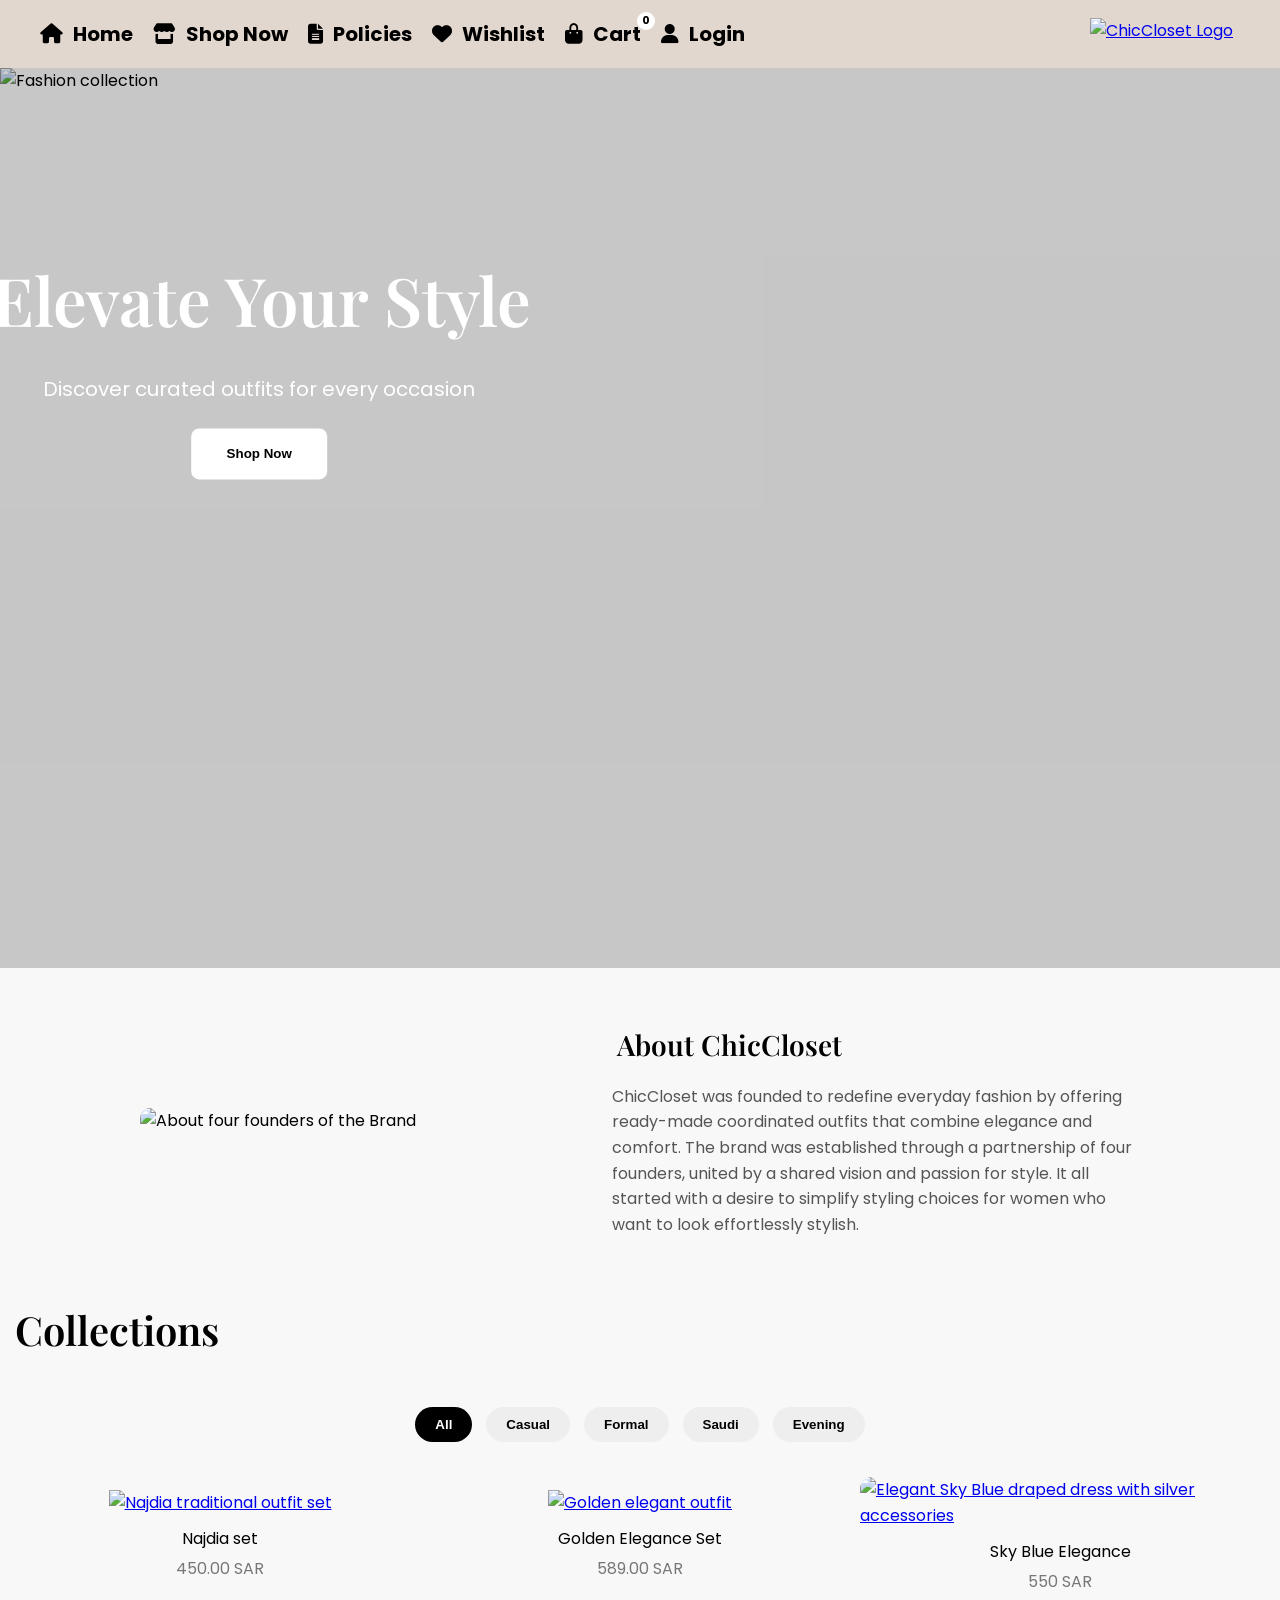
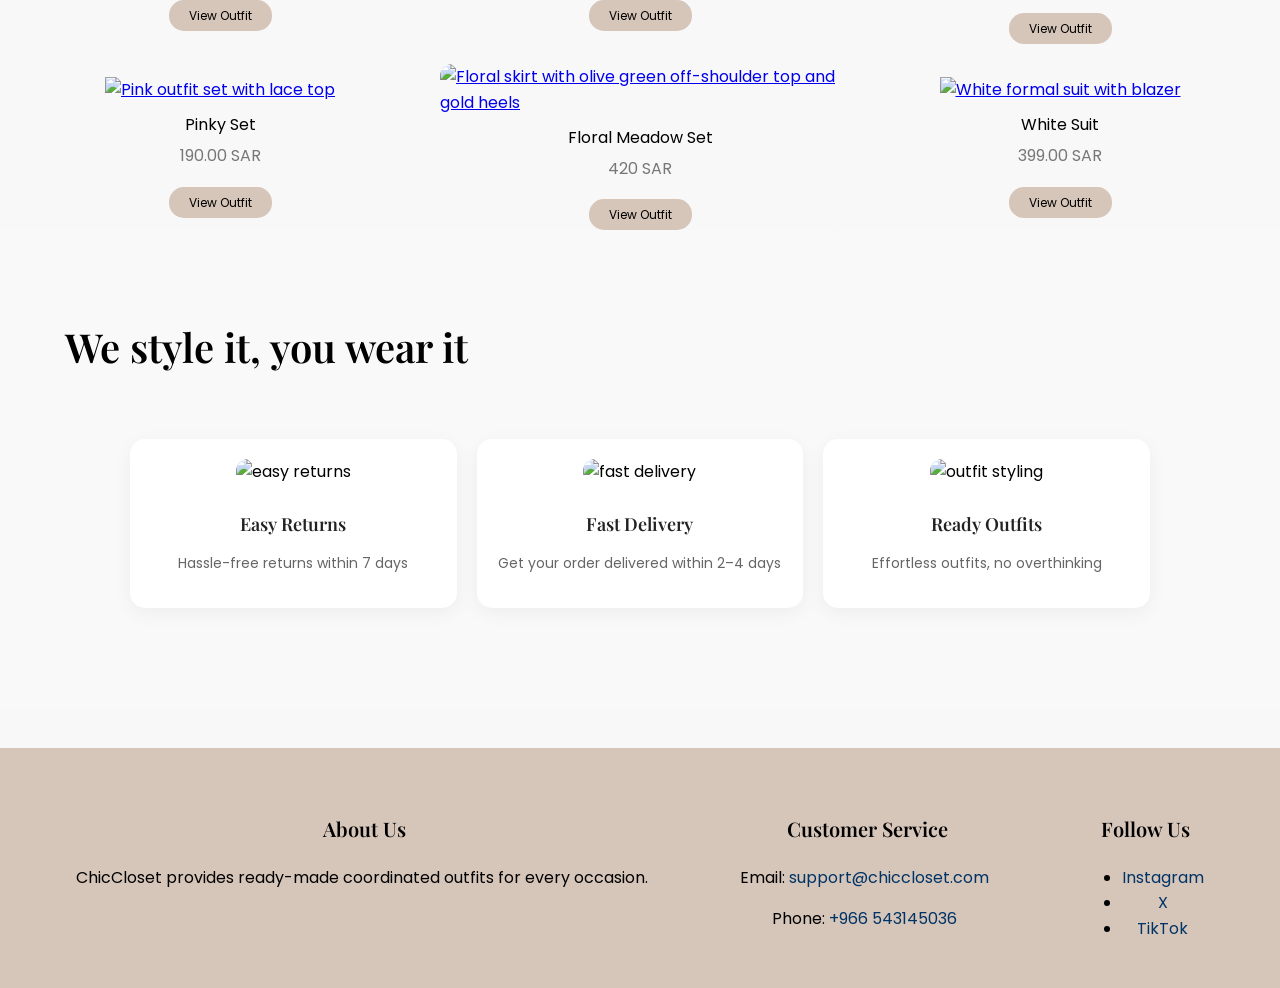
==== index.html @ 92ce2084 "Add files via upload" ====
<!DOCTYPE html>
<html lang="en">
<head>
  <meta charset="UTF-8">
  <meta name="viewport" content="width=device-width, initial-scale=1.0" />
  <title>Home</title>
  <link rel="stylesheet" href="style.css">
  <link rel="stylesheet" href="https://cdnjs.cloudflare.com/ajax/libs/font-awesome/6.5.1/css/all.min.css">
  <link rel="preconnect" href="https://fonts.googleapis.com">
  <link rel="preconnect" href="https://fonts.gstatic.com" crossorigin>
  <link href="https://fonts.googleapis.com/css2?family=Playfair+Display:wght@500;600;700&family=Poppins:wght@300;400;500;600&display=swap" rel="stylesheet">
</head>
<body>

<div class="navbar">
  <a href="index.html" class="logo">
  <img src="images/logo.png"  alt="ChicCloset Logo ">
  </a>
  <ul class="nav-icons-links">
  <li><a href="index.html"><i class="fa-solid fa-house"></i> Home</a></li>
    <li><a href="#shopNow"><i class="fa-solid fa-store"></i> Shop Now</a></li>

  <li><a href="#policies"><i class="fa-solid fa-file-lines"></i> Policies</a></li>

  <li><a href="favorites_page.html"><i class="fa-solid fa-heart"></i> Wishlist</a></li>
  <li class="cart-item-nav">
  <a href="cart.html" class="cart-link">
    <i class="fa-solid fa-bag-shopping"></i>
    Cart
    <span id="cart-count">0</span>
  </a>
</li>
  <li><a href="login.html" id="login-link"><i class="fa-solid fa-user"></i> Login</a></li>
  <li><button id="logout-btn" onclick="logout()">Logout</button></li>
</ul>
</div>


<div class="hero">
  <img id="hero-img" src="images/photoshoot1.jpg" alt="Fashion collection">

  <div class="hero-text">
    <h1>Elevate Your Style</h1>
    <p>Discover curated outfits for every occasion</p>
    <button onclick="scrollToProducts()">Shop Now</button>
  </div>
</div>

<section class="about">
  <div class="about-container">

    <img src="images/founders.jpg" alt="About four founders of the Brand">

    <article class="about-text">
      <h2>About ChicCloset</h2>
      <p>
        ChicCloset was founded to redefine everyday fashion by offering ready-made coordinated outfits that combine elegance and comfort.
       The brand was established through a partnership of four founders, united by a shared vision and passion for style.
       It all started with a desire to simplify styling choices for women who want to look effortlessly stylish.
      </p>
    </article>

  </div>
</section>

<h3 class="section-title" id="shopNow">Collections</h3>

<div class="filters">
  <button class="active" onclick="filterProducts('all')">All</button>
  <button onclick="filterProducts('casual')">Casual</button>
  <button onclick="filterProducts('formal')">Formal</button>
  <button onclick="filterProducts('saudi')">Saudi</button>
  <button onclick="filterProducts('evening')">Evening</button>
</div>


<div class="products">

   <article class="card" data-category="saudi">
    <a href="najdia_outfit.html">
    <img src="images/najdia_set.jpg" alt="Najdia traditional outfit set">
    </a>
   <div class="card-name">Najdia set</div>
   <div class="card-price">450.00 SAR</div>
   <a href="najdia_outfit.html" class="btn-details">View Outfit</a>
   </article>

  <article class="card" data-category="evening">
      <a href="golden_elegance_set.html">
    <img src="images/golden_set.jpg" alt="Golden elegant outfit">
      </a>
    <div class="card-name">Golden Elegance Set</div>
    <div class="card-price">589.00 SAR</div>
    <a href="golden_elegance_set.html" class="btn-details">View Outfit</a>
  </article>

  <article class="card" data-category="evening">
      <a href="sky_blue_set.html">
    <img src="images/sky_blue_set.jpg" alt="Elegant Sky Blue draped dress with silver accessories">
      </a>
      <div class="card-name">Sky Blue Elegance</div>
      <div class="card-price">550 SAR</div>
      <a href="sky_blue_set.html" class="btn-details">View Outfit</a>
    </article>

  <article class="card" data-category="casual">
      <a href="pinky_set.html">
      <img src="images/pinky_set.jpg" alt="Pink outfit set with lace top">
      </a>
    <div class="card-name">Pinky Set</div>
    <div class="card-price">190.00 SAR</div>
    <a href="pinky_set.html" class="btn-details">View Outfit</a>
  </article>

  <article class="card" data-category="evening">
      <a href="floral_meadow_set.html">
      <img src="images/floral_set.jpg" alt="Floral skirt with olive green off-shoulder top and gold heels">
      </a>
      <div class="card-name">Floral Meadow Set</div>
      <div class="card-price">420 SAR</div>
      <a href="floral_meadow_set.html" class="btn-details">View Outfit</a>
    </article>

  <article class="card" data-category="formal">
      <a href="white_suit.html">
    <img src="images/white_suit.jpg" alt="White formal suit with blazer">
      </a>
    <div class="card-name">White Suit</div>
    <div class="card-price">399.00 SAR</div>
    <a href="white_suit.html" class="btn-details">View Outfit</a>


  </article>

</div>

<section class="features-section" id="policies">
  <h2>We style it, you wear it</h2>
  <div class="container">

    <div class="feature">
      <img src="images/ready_outfit.png" alt="outfit styling" />
      <h3>Ready Outfits</h3>
      <p>Effortless outfits, no overthinking</p>
    </div>

    <div class="feature">
      <img src="images/fast_delivery.jpg" alt="fast delivery" />
      <h3>Fast Delivery</h3>
      <p>Get your order delivered within 2–4 days</p>
    </div>

    <div class="feature">
      <img src="images/easy_returns.jpg" alt="easy returns" />
      <h3>Easy Returns</h3>
      <p>Hassle-free returns within 7 days</p>
    </div>
  </div>
</section>

<footer class="footer">
  <div class="footer-section">
    <h2>About Us</h2>
    <p>ChicCloset provides ready-made coordinated outfits for every occasion.</p>
  </div>

  <div class="footer-section">
    <h2>Customer Service</h2>
    <p>Email: <a href="mailto:support@chiccloset.com">support@chiccloset.com</a></p>
    <p>Phone: <a href="tel:+9665XXXXXXXX">+966 543145036</a></p>
  </div>

  <div class="footer-section">
    <h2>Follow Us</h2>
    <ul>
      <li><a href="https://www.instagram.com/chiccloset_0166">Instagram</a></li>
      <li><a href="https://x.com/ChicClosethrcp">X</a></li>
      <li><a href="https://www.tiktok.com/@chiccloset448">TikTok</a></li>
    </ul>
  </div>
</footer>


<script>
 // ================== Navbar ==================

// Update navbar based on login status
function updateNavbar() {

  // Get currently logged-in user from localStorage
  const user = JSON.parse(localStorage.getItem("currentUser"));

  // Select login link and logout button
  const loginLink = document.getElementById("login-link");
  const logoutBtn = document.getElementById("logout-btn");

  // If user is logged in
  if (user) {

    // Extract username from email (before @)
    const username = user.email.split("@")[0];

    // Show username instead of "Login"
    loginLink.innerHTML = `
      <i class="fa-solid fa-user"></i> ${username}
    `;

    // Go to profile page
    loginLink.href = "profile.html";

    // Display logout button
    logoutBtn.style.display = "block";

  } else {

    // Show default login text
    loginLink.innerHTML = `
      <i class="fa-solid fa-user"></i> Login
    `;

    // Go to login page
    loginLink.href = "login.html";

    // Hide logout button
    logoutBtn.style.display = "none";
  }
}

// Run navbar update when page loads
updateNavbar();


// ================== Logout ==================

// Remove user data and return to home page
function logout() {
  localStorage.removeItem("currentUser");

  alert("Logged out!");

  window.location.href = "home.html";
}
  // ================== Scroll To Products ==================

  // Smooth scroll to the products section
  function scrollToProducts() {
    document.querySelector(".section-title").scrollIntoView({
      behavior: "smooth"
    });
  }


  // ================== Hero Image Slider ==================

  // Current image index
  let current = 0;

  // Change hero image every few seconds
  function changeHero() {
    const images = [
      "images/photoshoot1.jpg",
      "images/photoshoot2.jpg",
      "images/photoshoot3.jpg"
    ];

    // Move to next image
    current++;

    // Return to first image if end is reached
    if (current >= images.length) {
      current = 0;
    }

    // Update image source
    document.getElementById("hero-img").src = images[current];
  }

  // Automatically change image every 3 seconds
  setInterval(changeHero, 3000);


  // ================== Product Filter ==================

  // Show products by selected category
  function filterProducts(category) {
    const cards = document.querySelectorAll(".card");

    // Loop through all product cards
    cards.forEach(function(card) {

      // Show all products
      if (category === "all") {
        card.style.display = "flex";
      }

      // Show products matching selected category
      else if (card.getAttribute("data-category") === category) {
        card.style.display = "flex";
      }

      // Hide non-matching products
      else {
        card.style.display = "none";
      }

    });

    // Select all filter buttons
    const buttons = document.querySelectorAll(".filters button");

    // Remove active class from all buttons
    buttons.forEach(btn => btn.classList.remove("active"));

    // Add active class to clicked button
    event.target.classList.add("active");
  }


  // ================== Cart Count ==================

  // Update cart icon number in the navbar
  function updateCartCount() {

    // Get current logged-in user
    const user = JSON.parse(localStorage.getItem("currentUser"));

    // Initialize cart array
    let cart = [];

    // Load user's cart if logged in
    if (user) {
      cart = JSON.parse(localStorage.getItem("cart_" + user.email)) || [];
    }

    // Calculate total quantity of all items
    let totalQty = 0;

    cart.forEach(item => {
      totalQty += Number(item.quantity);
    });

    // Update the cart count element
    let count = document.getElementById("cart-count");

    if (count) {
      count.textContent = totalQty;
    }
  }

  // Run cart count update when page loads
  updateCartCount();

</script>
</body>
</html>
---- style.css ----
body {
  margin: 0;
  font-family: "Poppins", sans-serif;
  background: #f8f8f8;
  overflow-x: hidden;
  line-height: 1.6;
}


/* ================= HOME PAGE ================= */

.hero {
  position: relative;
  height: 100vh;
  overflow: hidden;
}

.hero img {
  width: 100%;
  height: 100%;
  object-fit: cover;
}


.hero::after {
  content: "";
  position: absolute;
  width: 100%;
  height: 100%;
  background: rgba(0,0,0,0.20);
  top: 0;
  left: 0;
}

.hero-text {
  position: absolute;
  top: 30%;
  left: 50%;
  transform: translate(-120%, -50%);
  color: #fff;
  text-align: center;
  z-index: 2;
}

.hero-text h1 {
  font-size: 67px;
  margin-bottom: 9px;
   margin-top: 50px;
}

.hero-text p {
  font-size: 20px;
}

.hero-text button {
  margin-top: 3px;
  padding: 18px 35px;
  border: none;
  background: white;
  color: black;
  font-weight: bold;
  cursor: pointer;
  border-radius: 8px;
  transition: 0.3s;

}

.hero-text button:hover {
  background: black;
  color: white;
}

.about {
  padding:20px;
  background:transparent;
}

.about-container {
  display: flex;
  align-items: center;
  gap: 40px;
  max-width: 1000px;
  margin: auto;
}

.about-container img {
  width: 45%;
  border-radius: 10px;
}

.about-text {
  width: 55%;
}

.about-text h2 {
  font-size: 28px;
  margin-bottom: 15px;
}

.about-text p {
  color: #555;
  line-height: 1.6;
}

.icons span {
  margin-left: 10px;
  background: white;
  padding: 8px;
  border-radius: 50%;
  cursor: pointer;
}



.section-title {
  padding: 0 15px;
  margin-top: 25px;
  font-size:40px;


}

.categories {
  margin-top: 10px;
}

.products {
  display: grid;
  grid-template-columns: repeat(3, 1fr);
  gap: 20px;
  padding: 0 20px;
  align-items: center;
}

.products .card {
  width: 100%;
}

.filters {
  text-align: center;
  margin: 30px 0;
}

.filters button {
  padding: 10px 20px;
  border: none;
  background: #eee;
  border-radius: 20px;
  cursor: pointer;
  margin: 5px;
  transition: 0.3s;
  font-weight: bold;
}

.filters button:hover {
  background: black;
  color: white;
}

.filters .active {
  background: black;
  color: white;
}

.btn-details {
  display: block;
  margin: 8px auto 0;
  padding: 6px 20px;
  padding-button:180px;
  text-align: center;
  font-size: 12px;
  border: none;
  border-radius: 15px;
  background-color: #d6c5b9;
  color: black;
  cursor: pointer;
  transition: 0.3s;
  text-decoration: none;
}


.btn-details:hover {
  background-color: #bfae9f;
  transform: scale(1.05);
}

/* ================= features section ================= */
.features-section {
  padding: 60px 20px;
  background: #f9f9f9;
}
.features-section h2{
  padding: 0 15px;
  margin-top: 25px;
  margin-left: 30px;
  font-size:40px;
}

.features-section .container {
  display: flex;
  justify-content: space-between;
  gap: 20px;
  flex-wrap: wrap;
  max-width: 1100px;
  margin: auto;
}

.feature {
  background: #fff;
  flex: 1;
  min-width: 220px;
  padding: 20px;
  border-radius: 15px;
  text-align: center;
  box-shadow: 0 5px 20px rgba(0,0,0,0.05);
  transition: 0.3s ease;
}

.feature:hover {
  transform: translateY(-5px);
}

.feature img {
  width: 100%;
  height: 140px;
  object-fit: cover;
  border-radius: 12px;
  margin-bottom: 15px;
}

.feature h3 {
  margin: 10px 0;
  font-size: 18px;
  color: #222;
}

.feature p {
  font-size: 14px;
  color: #666;
  line-height: 1.5;
}

/* ================= NAVBAR ================= */
.navbar {
  display: flex;
  justify-content: space-between;
  align-items: center;
  flex-direction: row-reverse;
  background: rgba(214, 197, 185, 0.65);
  backdrop-filter: blur(8px);
  padding: 18px 40px;
  position: sticky;
  top: 0;
  left:0;
  z-index: 1000;
}

.nav-icons-links {
  list-style: none;
  display: flex;
  gap: 20px;
  margin: 0;
  padding: 0;
}

.nav-icons-links a {
  text-decoration: none;
  color: black;
  font-size: 20px;
  font-weight: bold;
  transition: 0.3s;
}

.nav-icons-links a:hover {
  color: white;
}


.logo {
  width: 150px;
  height: auto;
  margin-bottom:auto;
  overflow: hidden;
}

.logo img {
  width: 100%;
  height: 100%;
  object-fit: cover;
  display: block;
}

.nav-icons-links {
  list-style: none;
  display: flex;
  gap: 20px;
  margin: 0;
}

.cart-item-nav {
  position: relative;
}

.cart-link {
  position: relative;
}

.nav-icons-links i {
  margin-right: 6px;
}

#cart-count {
  position: absolute;
  top: -8px;
  right: -14px;
  background:  white;
  color: black;
  font-size: 11px;
  width: 18px;
  height: 18px;
  border-radius: 50%;
  display: flex;
  justify-content: center;
  align-items: center;
}

#logout-btn {
  margin-top: 3px;
  padding: 9px 25px;
  border: none;
  background: white;
  color: black;
  font-weight: bold;
  cursor: pointer;
  border-radius: 8px;
  transition: 0.3s;
}

#logout-btn:hover {
  color: gray;
}

/* ================= FOOTER ================= */

.footer {
  background: #d6c5b9;
  text-align: center;
  display: flex;
  flex-wrap: wrap;
  padding: 30px;
  margin-top: 40px;
  justify-content: space-around;
}

.footer h2 {
  font-size:20px;

}

.footer p {
  font-size: 16px;
}

.footer a {
  color: #003366;
  text-decoration: none;
}

.footer a:hover {
  text-decoration: underline;
}


/* ================= CART page ================= */

* {
  box-sizing: border-box;
}

.header {
  background: #d6c5b9;
  padding: 15px;
  display: flex;
  align-items: center;
  justify-content: center;
  position: relative;
  font-size: 18px;
  font-weight: bold;
}

.header h2 {
  margin: 0;
}

.back-btn {
  position: absolute;
  left: 15px;
  width: 38px;
  height: 38px;
  border-radius: 50%;
  background: white;
  display: flex;
  align-items: center;
  justify-content: center;
  text-decoration: none;
  color: black;
  box-shadow: 0 2px 8px rgba(0,0,0,0.15);
  transition: 0.2s;
}

.back-btn:hover {
  transform: scale(1.1);
}

.subtitle {
  padding: 10px 16px;
  color: #555;
}

.cart-container {
  position: relative;
  padding: 10px;
  margin: 10px;
  padding-bottom: 20px;
  transition: 0.3s;
  display: flex;
  gap: 40px;
  align-items: flex-start;
  flex-wrap: nowrap;
}

#cart-items {
  display: flex;
  flex-direction: column;
  gap: 10px;
  min-width: 500px;
  flex: 3;
}

.right-side {
  border-left: 1px solid #eee;
  padding-left: 20px;
  flex: 1;
  position: sticky;
  top: 20px;
  height: fit-content;
  min-width: 300px;
}


.cart-item {
  animation: fadeIn 0.4s ease;
  background: #fff;
  border-radius: 12px;
  padding: 16px;
  border: 1px solid #eee;
  transition: 0.3s;
  display: flex;
  align-items: center;
  gap: 25px;
  justify-content: space-between;
}

@keyframes fadeIn {
  from {
    opacity: 0;
    transform: translateY(10px);
  }
  to {
    opacity: 1;
    transform: translateY(0);
  }
}

.cart-item:hover {
  box-shadow: 0 8px 25px rgba(0,0,0,0.08);
  transform: translateY(-2px);
}

.cart-item a {
  text-decoration: none;
  color: inherit;
}

.cart-item a:hover {
  opacity: 0.7;
}

.cart-item img {
  width: 120px;
  height: 120px;
  object-fit: cover;
  border-radius: 4px;
}



.info{
flex: 1;
}


.info h3 {
  font-size: 16px;
  font-weight: 600;
  flex: 1;
}

.info p {
  font-size: 13px;
  color: #777;
}

.info span {
  font-size: 11px;
  color: #aaa;
}

.quantity {
  min-width: 20px;
  text-align: center;
  font-weight: bold;
}

.sizes-text {
  font-size: 12px;
  color: #777;
  margin-top: 5px;
}

.actions {
  display: flex;
  align-items: center;
  background: #f8f8f8;
  padding: 5px;
  border-radius: 20px;
  gap: 8px;
}

.actions button {
  font-size: 18px;
  border: none;
  background: white;
  cursor: pointer;
  margin-left: 5px;
  width: 35px;
  height: 35px;
  border-radius: 50%;
  transition: 0.3s;
  box-shadow: 0 2px 6px rgba(0,0,0,0.15);
  font-weight: bold;
  display: flex;
  align-items: center;
  justify-content: center;
}

.actions button:hover {
  background-color: #f0f0f0;
  transform: scale(1.05);
}


.actions button:first-child {
  margin-left: 0;
}

.delete {
  color: red;
}

.price-box {
  padding-top: 15px;
  background: transparent;
  box-shadow: none;
  border-top: 1px solid #ddd;
  border-radius: 0;
}

.price-box h4 {
  margin-bottom: 15px;
  font-weight: 500;
}

.row {
  display: flex;
  justify-content: space-between;
  margin: 10px 0;
  font-size: 14px;
}

.total {
  margin-top: 15px;
  font-weight: bold;
  font-size: 18px;
  color: black;
}

.checkout {
  margin-top: 10px;
  left: 0;
  width: 100%;
  padding: 15px;
  box-sizing: border-box;
  background: transparent;
}

.checkout-btn {
  display: block;
  width: 100%;
  padding: 16px;
  text-align: center;
  background: linear-gradient(135deg, #C89B7B, #a67c5b);
  color: white;
  border: none;
  border-radius: 8px;
  font-size: 16px;
  font-weight: 600;
  letter-spacing: 0.5px;
  transition: 0.3s;
  text-decoration: none;
}

.checkout-btn:hover {
  transform: translateY(-3px);
  box-shadow: 0 10px 25px rgba(200,155,123,0.4);
}


.empty-cart {
  display: flex;
  flex-direction: column;
  align-items: center;
  justify-content: center;
  text-align: center;
  width: 100%;
  max-width: 400px;
  opacity: 0.8;
  margin: 80px auto;
}


.empty-icon {
  font-size: 60px;
  margin-bottom: 10px;
}

.empty-cart h3 {
  margin: 10px 0;
  font-size: 22px;
}

.empty-cart p {
  color: #777;
  font-size: 14px;
  margin-bottom: 20px;
}

.start-btn {
  padding: 12px 25px;
  background: #d6c5b9;
  color: black;
  text-decoration: none;
  border-radius: 25px;
  transition: 0.3s;
}

.start-btn:hover {
  background: #bfae9f;
  transform: scale(1.05);
}

.hidden {
  display: none !important;
}


/* ================= PRODUCT DETAILS ================= */

.container {
  display: flex;
  flex-direction: row-reverse;
  align-items: flex-start;
  padding: 40px;
  gap: 60px;


}

.details {
  flex: 1;
  max-width: 500px;
  line-height: 1.5;
}

.title {
  font-size: 26px;
  font-weight: bold;

}

.price {
  margin-top: 10px;
  font-size: 20px;
}

.rating {
  margin-top: 10px;
  color: #f5a623;
}

.section {
  margin-top: 25px;
}


.sizes {
  display: flex;
  gap: 10px;
  margin-top: 10px;
}

.size {
  width: 40px;
  height: 40px;
  border: 1px solid #999;
  display: flex;
  align-items: center;
  justify-content: center;
  cursor: pointer;
}

.message {
  display: none;
  padding: 12px;
  margin-bottom: 15px;
  border-radius: 8px;
  font-size: 14px;
}

.message.success {
  background-color: #d4edda;
  color: #155724;
}

.message.error {
  background-color: #f8d7da;
  color: #721c24;
}
.buttons {
  display: flex;
  gap: 15px;
  margin-top: 30px;
}

.heart-btn {
  width: 50px;
  height: 50px;
  border:none;
  border-radius: 50%;
  background: #eee;
  display: flex;
  align-items: center;
  justify-content: center;
  cursor: pointer;
  font-size: 24px;
   transition: 0.3s;
}

.heart-btn:hover {
  transform: scale(1.1);
}

.btn {
  flex: 1;
  padding: 14px;
  border: none;
  border-radius: 12px;
  font-size: 16px;
  cursor: pointer;
  transition:0.3s ease;
}

button {
  cursor: pointer;
}

.add {
  background: #c89b7b;
  color: white;
  transition: 0.3s;
}

.add:hover {
  transform: scale(1.1);
  background-color: #caa27c;
}

.buy {
  border: 1px solid black;
  background: transparent;
    transition: 0.3s;
}

.buy:hover {
  transform: scale(1.1);
  }


.product-info {
  margin-top: 20px;
  font-size: 14px;
  color: #555;
}


.description {
  margin-top: 25px;
  color: #444;
  line-height: 1.6;
}

.image-section {
  width: 50%;
}

.product-img {
  width: 100%;
  max-width: 500px;
  border-radius: 12px;
  object-fit: contain;
}


.related {
  padding: 40px;
}


.related-title {
  font-size: 22px;
  margin-bottom: 20px;
}

.products-rel {
  display: grid;
  grid-template-columns: repeat(3, 1fr);
  gap: 25px;
  margin-top: 40px;
  padding: 0 20px;
  box-sizing: border-box;
}


.card {
  border-radius: 12px;
  overflow: hidden;
  background: #f8f8f8;
  transition: 0.3s;
  cursor: pointer;
  display: flex;
  flex-direction: column;
  align-items: center;
}

.card:hover {
  transform: translateY(-5px);
}

.card img {
  width: 100%;
  height: 300px;
  object-fit: cover;
}

.card-name {
  text-align: center;
  margin: 10px 0 5px;
}

.card-price {
  text-align: center;
  color: #777;
  margin-bottom: 10px;
}


.size.selected {
  background: black;
  color: white;
  border-radius: 5px;
}


.heart-btn.liked {
  color: red;
  background: #ffe6e6;
}

/* ================= WISHLIST PAGE  ================= */

.page-title {
  padding: 30px 40px 10px;
  font-size: 24px;
  font-weight: bold;
}

.remove-btn {
  display: block;
  margin: 10px auto 15px;
  padding: 8px 15px;
  border: none;
  border-radius: 8px;
  background: black;
  color: white;
  cursor: pointer;
}

.remove-btn:hover {
  background: #333;
}

.wishlist-products {
  display: flex;
  flex-wrap: wrap;
  justify-content: center;
  gap:30px;
}
p.empty {
  width: 100%;
  text-align: center;
  margin-top: 100px;
  color: #888;
  font-size: 18px;
}

/* Container for Add to Cart and Remove buttons */
.wishlist-buttons {
  display: flex;
  justify-content: center;
  align-items: center;
  gap: 10px;
  margin: 10px auto 15px;
}

/* Make both buttons exactly the same size and alignment */
.remove-btn,
.add-cart-btn {
  display: inline-flex;
  justify-content: center;
  align-items: center;
  width: 120px;
  height: 40px;
  padding: 0;
  margin: 0;
  border: none;
  border-radius: 8px;
  font-size: 14px;
  font-family: "Poppins", sans-serif;
  font-weight: 500;
  line-height: 1;
  text-decoration: none;
  cursor: pointer;
  box-sizing: border-box;
  transition: 0.3s;
  vertical-align: middle;

}

/* Remove button */
.remove-btn {
  background: black;
  color: white;
}

.remove-btn:hover {
  background: #333;
}

/* Add to Cart button */
.add-cart-btn {
  background: #c89b7b;
  color: white;
}

.add-cart-btn:hover {
  background: #a67c5b;
}

#favoritesContainer {
  min-height: calc(100vh - 300px);
}

/* ===== Headings Font ===== */

h1,
h2,
h3,
.title,
.section-title,
.related-title,
.about-text h2,
.features-section h2,
.hero-text h1 {
  font-family: "Playfair Display", serif;
  font-weight: 600;
}

/* ================= PROFILE PAGE ================= */

body h1,
body h2 {
  max-width: 1000px;
  margin-left: auto;
  margin-right: auto;
  padding-left: 5px;
}

body h1 {
  margin-top: 40px;
  margin-bottom: 20px;
}

body h2 {
  margin-top: 35px;
  margin-bottom: 20px;
}

/* Profile Information Card */
#profileInfo {
  max-width: 1000px;
  margin: 0 auto;
  background: #ffffff;
  border-radius: 20px;
  padding: 35px 40px;
  box-shadow: 0 8px 30px rgba(0, 0, 0, 0.06);
}

#profileInfo p {
  margin: 14px 0;
  font-size: 16px;
  color: #555;
}

#profileInfo strong {
  color: #111;
  display: inline-block;
  min-width: 90px;
  font-weight: 600;
}

/* Orders Container */
#ordersContainer {
  max-width: 1000px;
  margin: 0 auto 60px;
}

/* Individual Order Card */
.order-box {
  background: #ffffff;
  border-radius: 20px;
  padding: 30px 35px;
  margin-bottom: 25px;
  box-shadow: 0 8px 30px rgba(0, 0, 0, 0.06);
  border-left: 5px solid #d6c5b9;
  transition: 0.3s ease;
}

.order-box:hover {
  transform: translateY(-3px);
  box-shadow: 0 12px 35px rgba(0, 0, 0, 0.08);
}

.order-box h3 {
  margin: 0 0 20px;
  font-family: "Playfair Display", serif;
  font-size: 22px;
  font-weight: 600;
  color: #222;
}

.order-box ul {
  list-style: none;
  margin: 0 0 20px;
  padding: 0;
}

.order-box > p {
  margin: 0;
  font-size: 17px;
  font-weight: 600;
  color: #111;
  padding-top: 15px;
  border-top: 1px solid #eee;
}

#emptyOrdersMessage {
  max-width: 1000px;
  margin: 20px auto;
  padding-left: 5px;
  color: #888;
  font-size: 16px;
}

/* ================= ORDER ITEMS ================= */

.order-item {
  display: flex;
  align-items: center;
  gap: 15px;
  padding: 12px;
  margin-bottom: 12px;
  background: #f8f8f8;
  border-radius: 12px;
  transition: 0.3s ease;
}

.order-item:hover {
  background: #f3f3f3;
}

.order-item-image {
  width: 75px;
  height: 75px;
  object-fit: cover;
  border-radius: 10px;
  flex-shrink: 0;
  border: 1px solid #eee;
}

.order-item-details {
  display: flex;
  flex-direction: column;
  gap: 4px;
}

.order-item-name {
  font-size: 15px;
  font-weight: 500;
  color: #222;
}

.order-item-price {
  font-size: 14px;
  color: #777;
}

/* Empty State Messages */
#profileInfo > p:only-child,
#ordersContainer > p {
  text-align: center;
  color: #888;
  font-size: 16px;
  margin: 20px 0;
}

/* Responsive Design */
@media (max-width: 768px) {
  body {
    padding: 25px 15px;
  }


#profileInfo,
  .order-box {
    padding: 25px 20px;
    border-radius: 15px;
  }

  #profileInfo strong {
    display: block;
    margin-bottom: 4px;
  }

  .order-item {
    align-items: flex-start;
  }

  .order-item-image {
    width: 65px;
    height: 65px;
  }
}
/* ===== Profile Form ===== */
#profileForm {
  display: flex;
  flex-direction: column;
  gap: 14px;
  max-width: 600px;
  margin: 30px auto;
  padding: 35px;
  background: #fff;
  border-radius: 20px;
  box-shadow: 0 8px 30px rgba(0,0,0,0.06);
}

#profileForm label {
  font-size: 14px;
  font-weight: 600;
  color: #333;
  margin-bottom: -8px;
}

#profileForm input {
  padding: 13px 15px;
  border: 1px solid #ddd;
  border-radius: 10px;
  font-size: 14px;
  font-family: "Poppins", sans-serif;
  transition: 0.3s;
  background: #fafafa;
}

#profileForm input:focus {
  border-color: #c9a96e;
  background: white;
  box-shadow: 0 0 0 3px rgba(201,169,110,0.15);
}

#profileForm button {
  margin-top: 10px;
  padding: 14px;
  background: #c9a96e;
  color: white;
  border: none;
  border-radius: 10px;
  font-size: 15px;
  font-weight: 500;
  cursor: pointer;
  transition: 0.3s;
}

#profileForm button:hover {
  background: #b8935a;
  transform: translateY(-2px);
}

#profileInfo button {
  margin-top: 16px;
  padding: 10px 20px;
  background: #c9a96e;
  color: #fff;
  border: none;
  border-radius: 8px;
  font-size: 14px;
  cursor: pointer;
  font-family: 'Poppins', sans-serif;
}

#profileInfo button:hover {
  background: #b8935a;
}

#profileInfo button,
#profileForm button {
  transition: 0.3s ease;
}

#profileInfo button:hover,
#profileForm button:hover {
  transform: translateY(-2px);
}

.error-msg {
 font-size: 13px;
 color: #d93025;
 margin-top: 5px;
 font-weight: 500;
}

/* ===== Password Toggle Buttons (Profile Page) ===== */
.pass-field { position: relative; width: 100%; }

#profileForm .pass-field input {
  width: 100%;
  padding: 13px 75px 13px 15px !important;
  border: 1px solid #ddd;
  border-radius: 10px;
  font-size: 14px;
  font-family: "Poppins", sans-serif;
  background: #fafafa;
  box-sizing: border-box;
  transition: 0.3s;
}
#profileForm .pass-field input:focus {
  border-color: black;
   border-style: solid;
    border-width: 3px;
  background: white;
  outline: none;
  box-shadow: 0 0 0 3px rgba(201,169,110,0.15);
}
#profileForm .pass-field input.is-invalid { border-color: #d93025; }

#profileForm .pass-icon-btn {
  position: absolute;
  top: 50%; transform: translateY(-50%);
  background: none !important;
  border: none !important;
  cursor: pointer;
  font-size: 15px;
  color: #888;
  padding: 0 !important;
  margin-top: 0 !important;
  display: none;
  transition: color 0.2s;
  width: auto !important;
  border-radius: 0 !important;
  box-shadow: none !important;
}
#profileForm .pass-icon-btn:hover {
  color: #c9a96e;
  background: none !important;
  transform: translateY(-50%) !important;
}
.btn-eye  { right: 40px; }
.btn-clear{ right: 12px; }
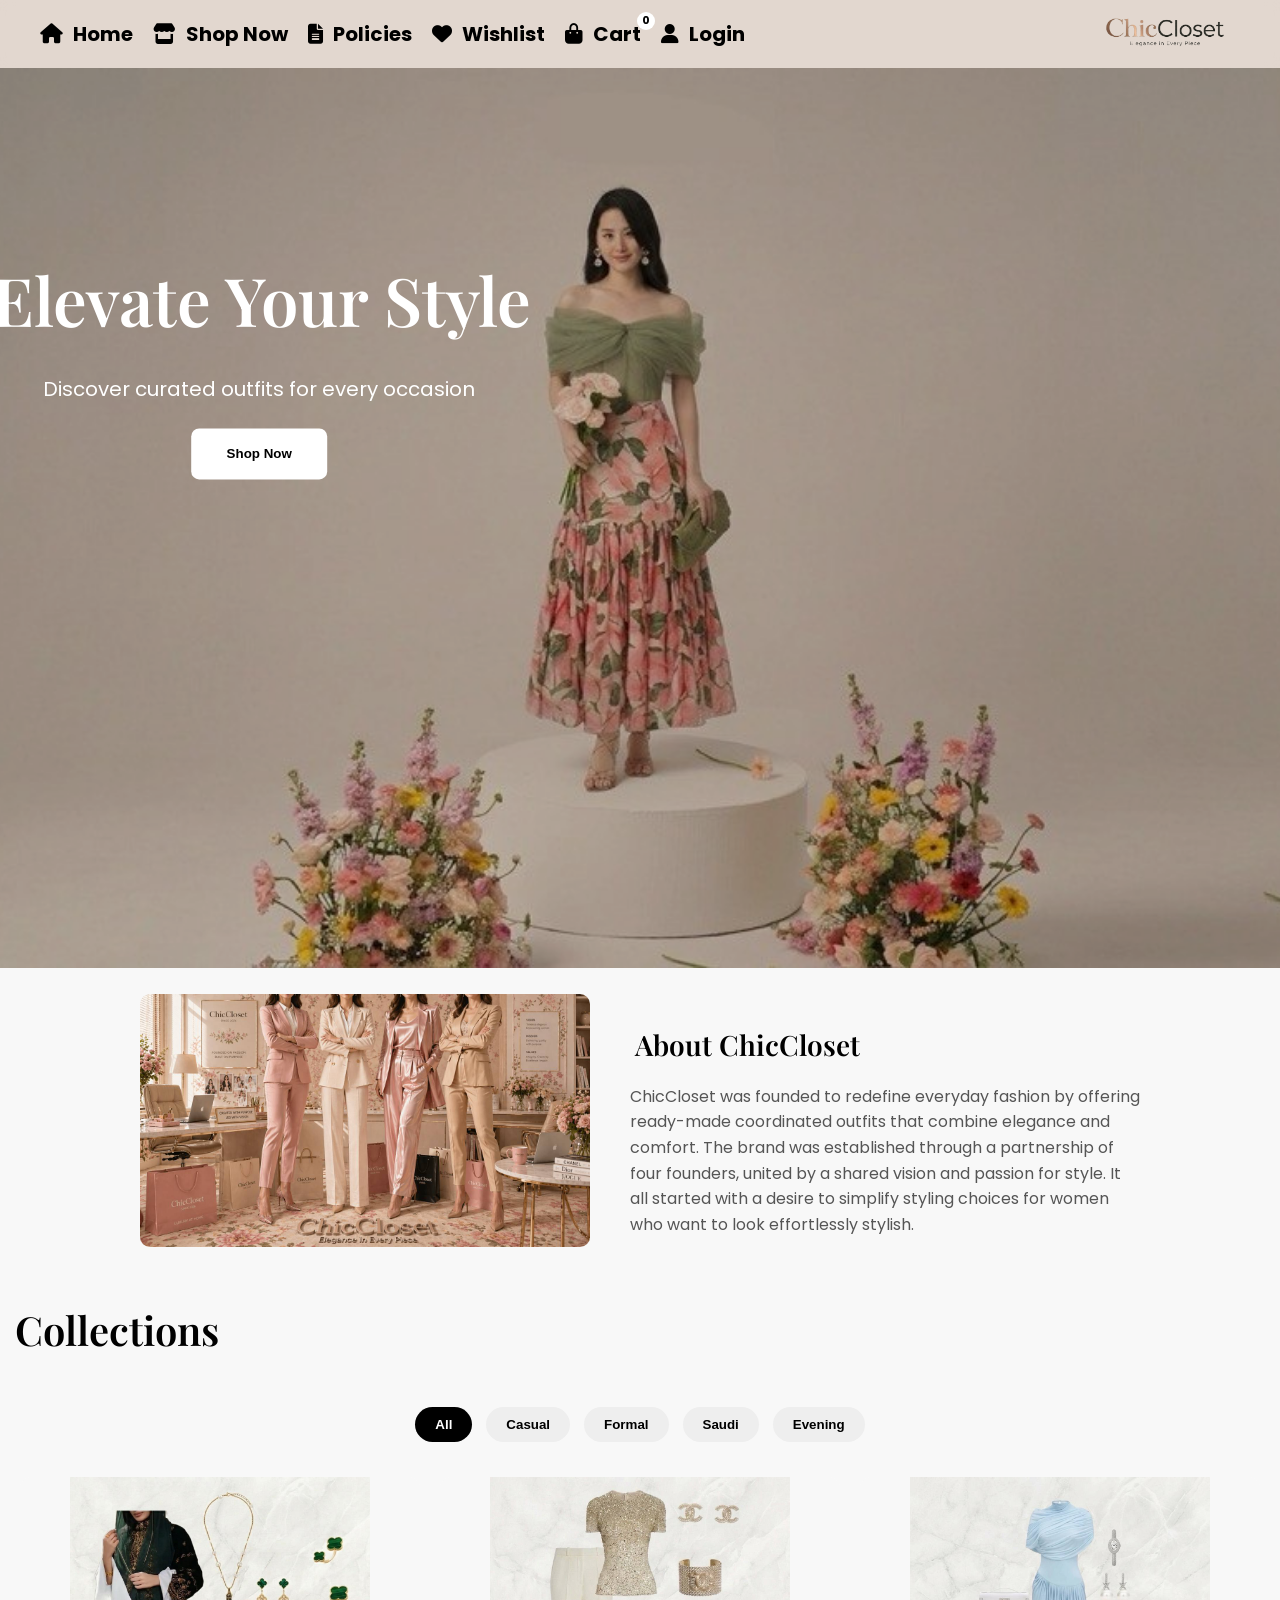
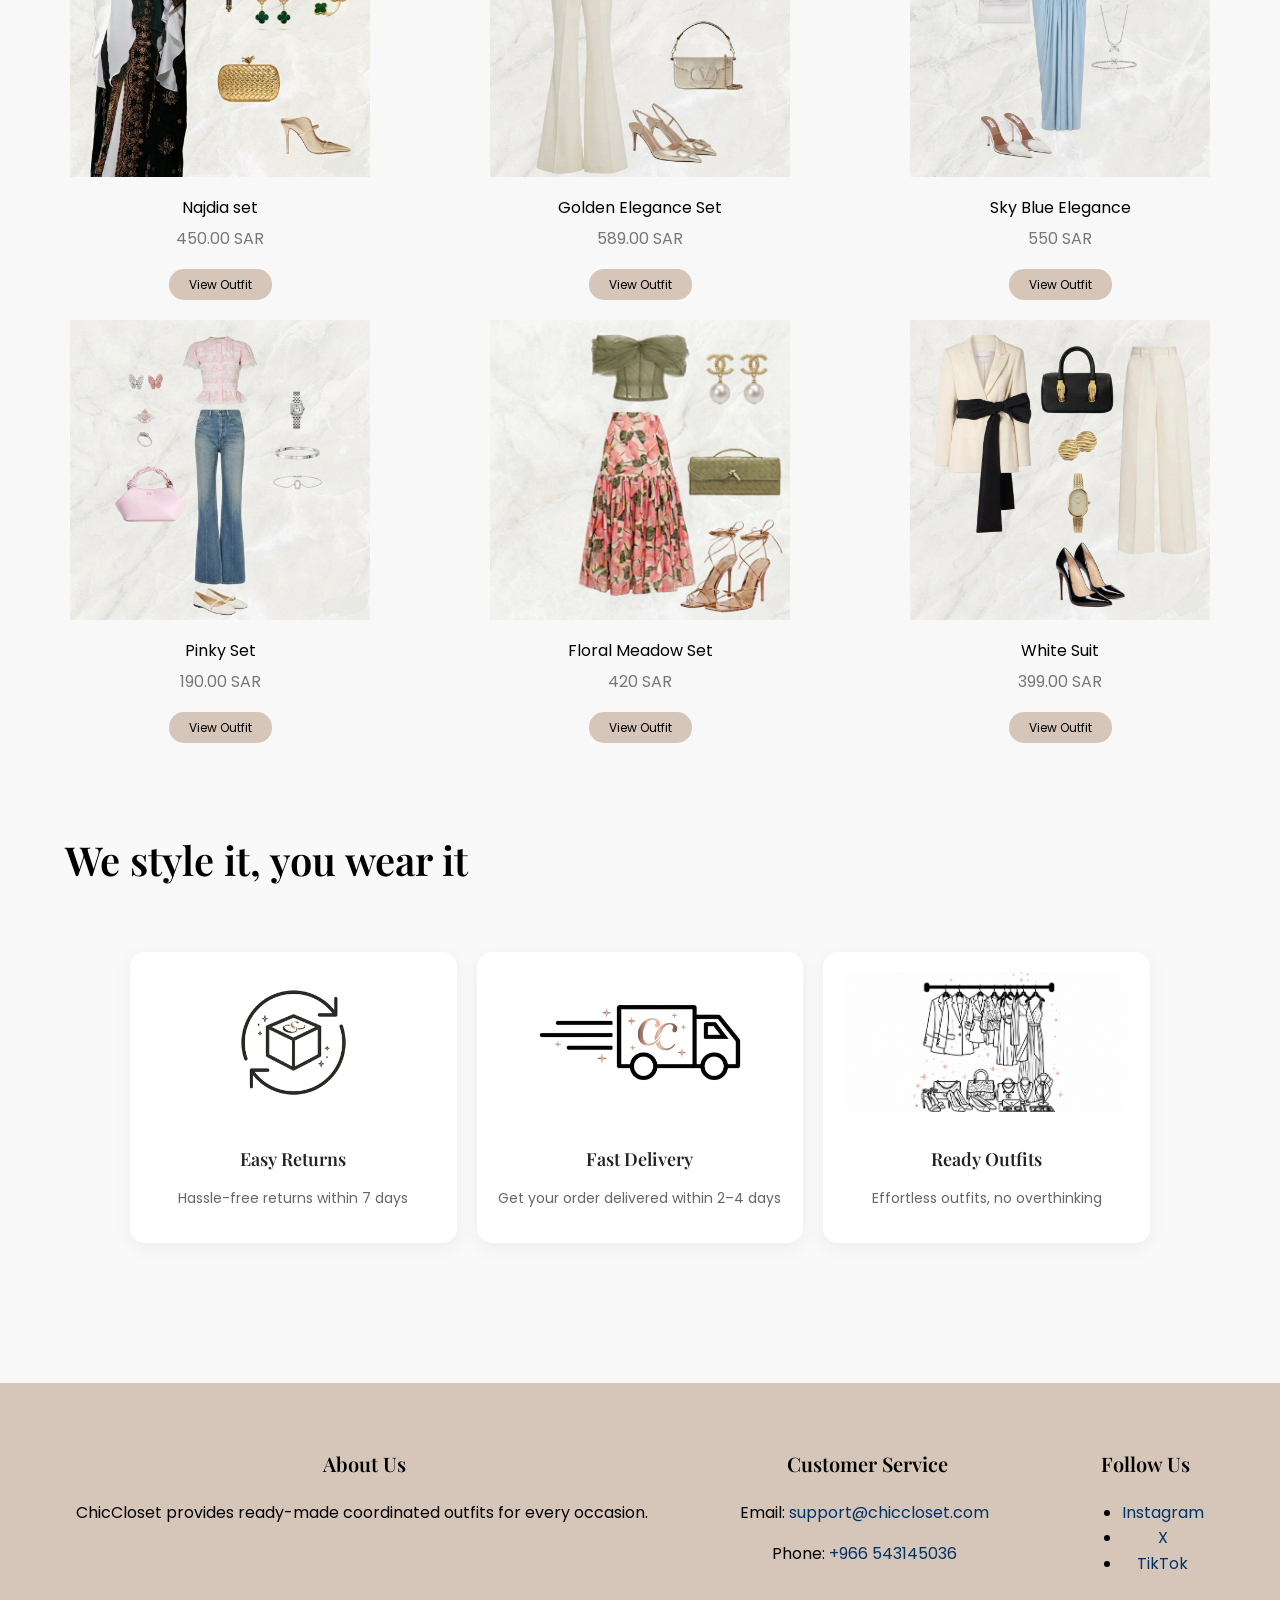
==== commit 805c683c: "Fix HTML encoding issues in index.html" ====
--- a/index.html
+++ b/index.html
@@ -238,7 +238,7 @@
 
   alert("Logged out!");
 
-  window.location.href = "home.html";
+  window.location.href = "index.html";
 }
   // ================== Scroll To Products ==================
 
@@ -352,4 +352,4 @@
 
 </script>
 </body>
-</html>+</html>
